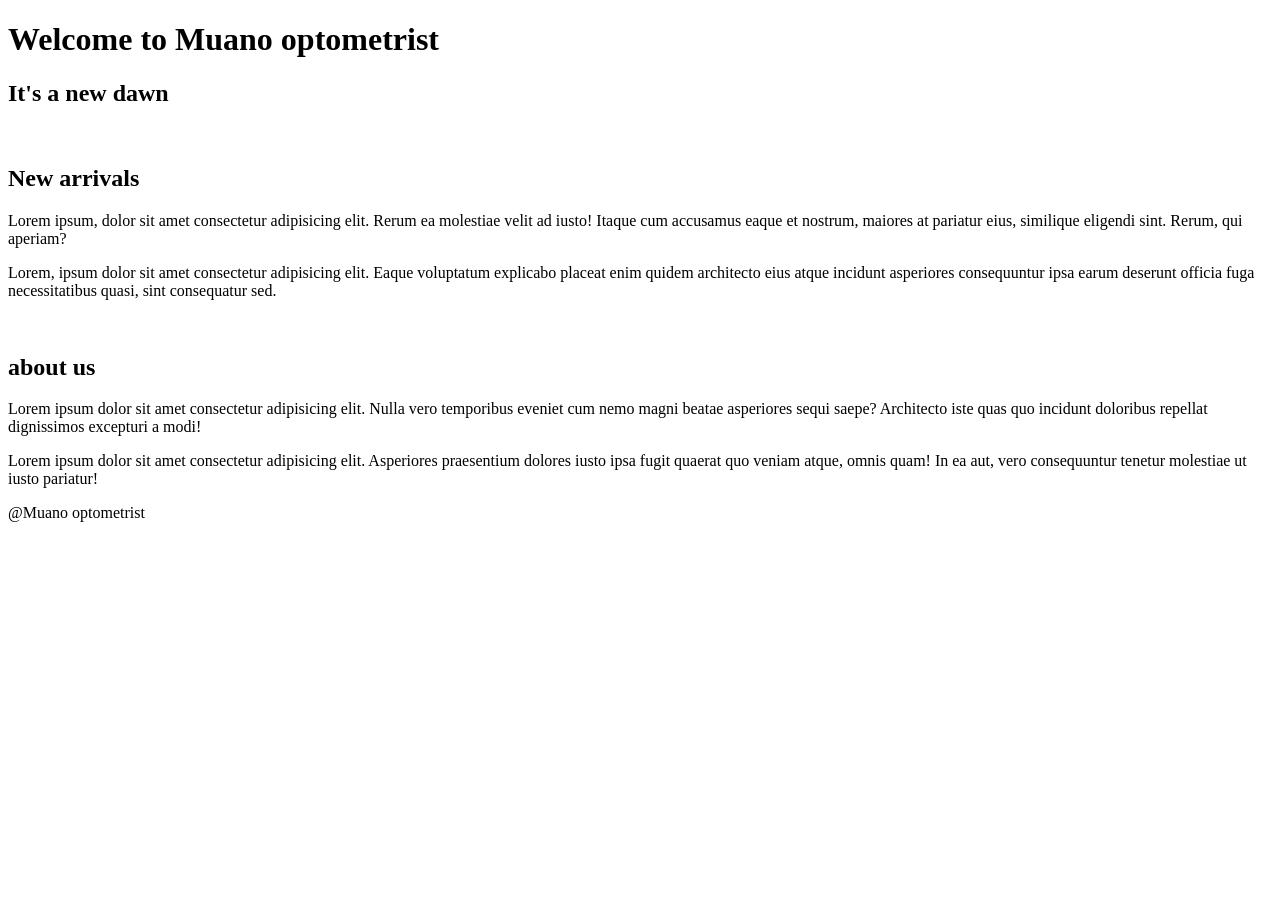
==== index.html @ 879a762f "Add files via upload" ====
<!DOCTYPE html>
<title>Home</title>


<head>
<h1> Welcome to Muano optometrist</h1>
<h2></h2>

</head>


<body>
    <h2> It's a new dawn</h2>

    <br>

    <h2> New arrivals </h2>
    <p>Lorem ipsum, dolor sit amet consectetur adipisicing elit. Rerum ea molestiae velit ad iusto! Itaque cum accusamus eaque et nostrum, maiores at pariatur eius, similique eligendi sint. Rerum, qui aperiam?</p>
    <P> Lorem, ipsum dolor sit amet consectetur adipisicing elit. Eaque voluptatum explicabo placeat enim quidem architecto eius atque incidunt asperiores consequuntur ipsa earum deserunt officia fuga necessitatibus quasi, sint consequatur sed.</P>
    <br>


    <h2> about us  </h2>
    <p>Lorem ipsum dolor sit amet consectetur adipisicing elit. Nulla vero temporibus eveniet cum nemo magni beatae asperiores sequi saepe? Architecto iste quas quo incidunt doloribus repellat dignissimos excepturi a modi!</p>
    <p>Lorem ipsum dolor sit amet consectetur adipisicing elit. Asperiores praesentium dolores iusto ipsa fugit quaerat quo veniam atque, omnis quam! In ea aut, vero consequuntur tenetur molestiae ut iusto pariatur!</p>
    <p></p>


    <footer>
        @Muano optometrist
    </footer>
    
    
</body>
</html>
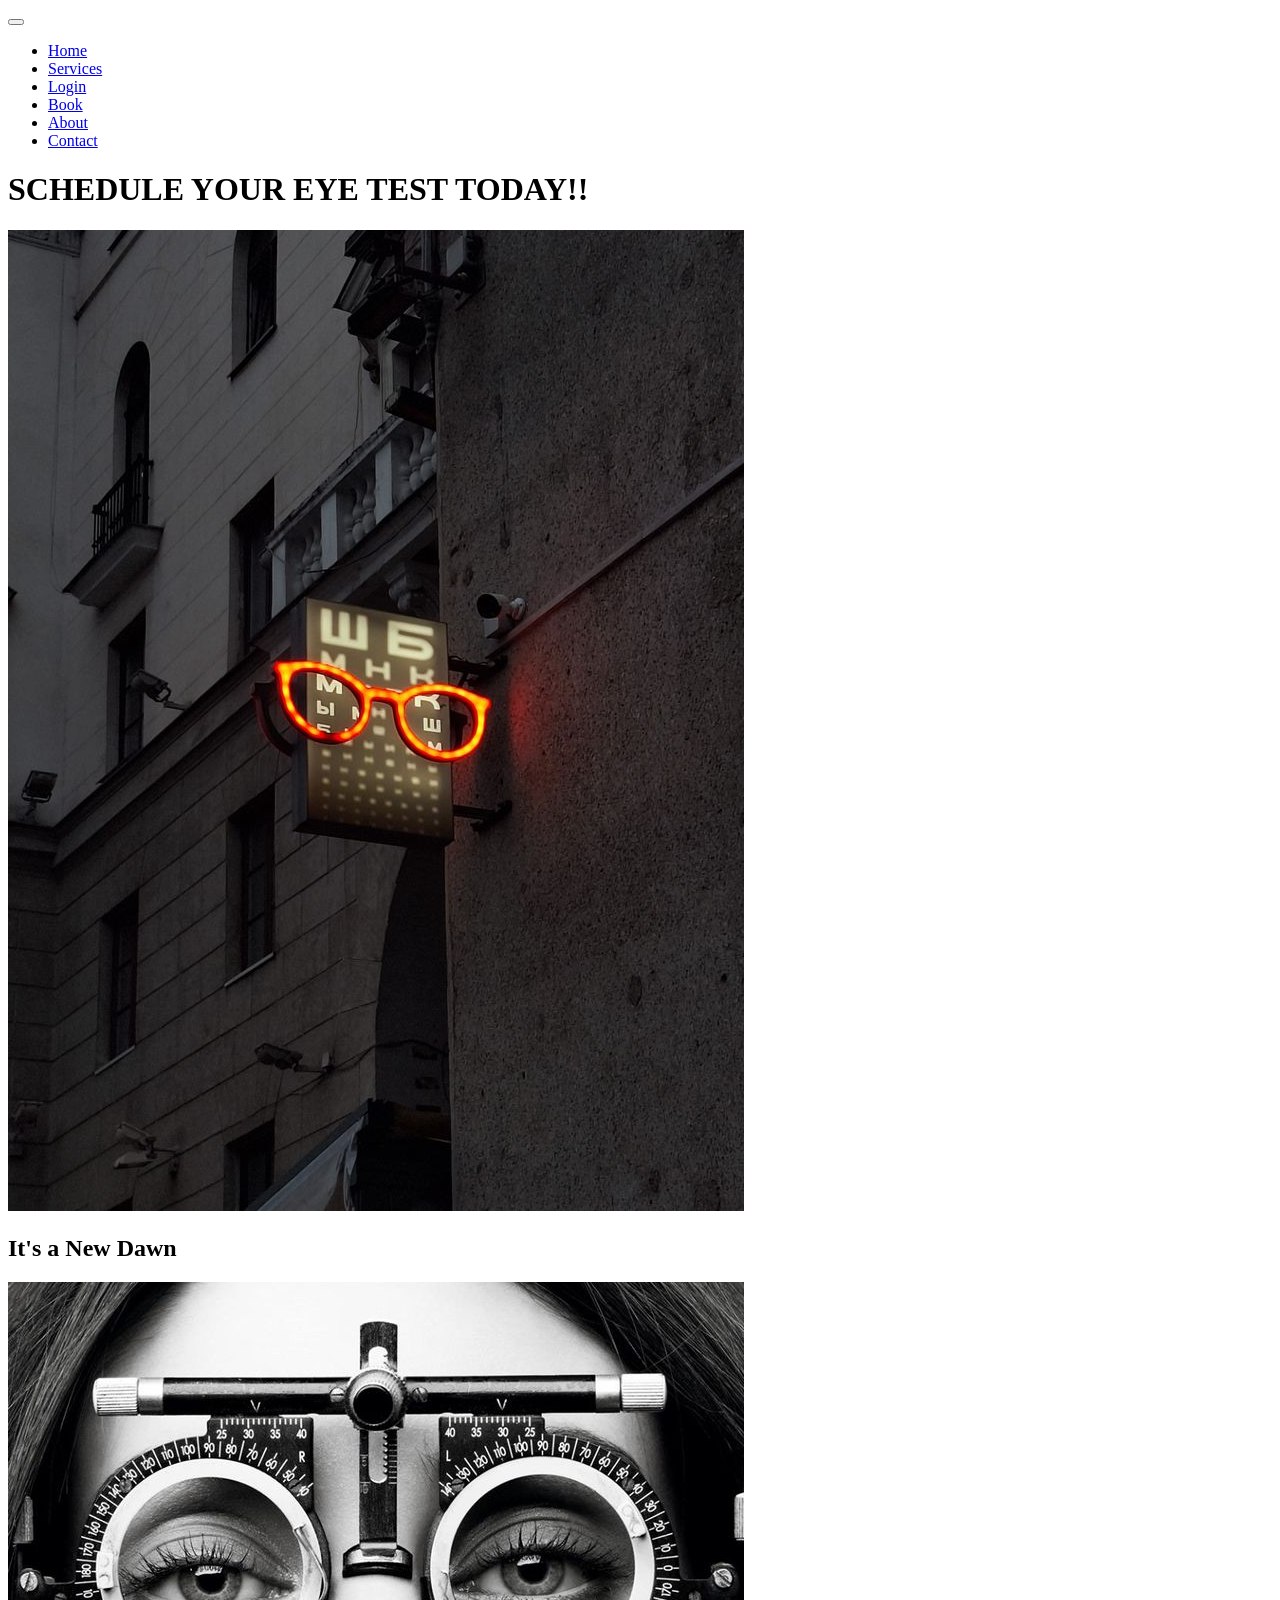
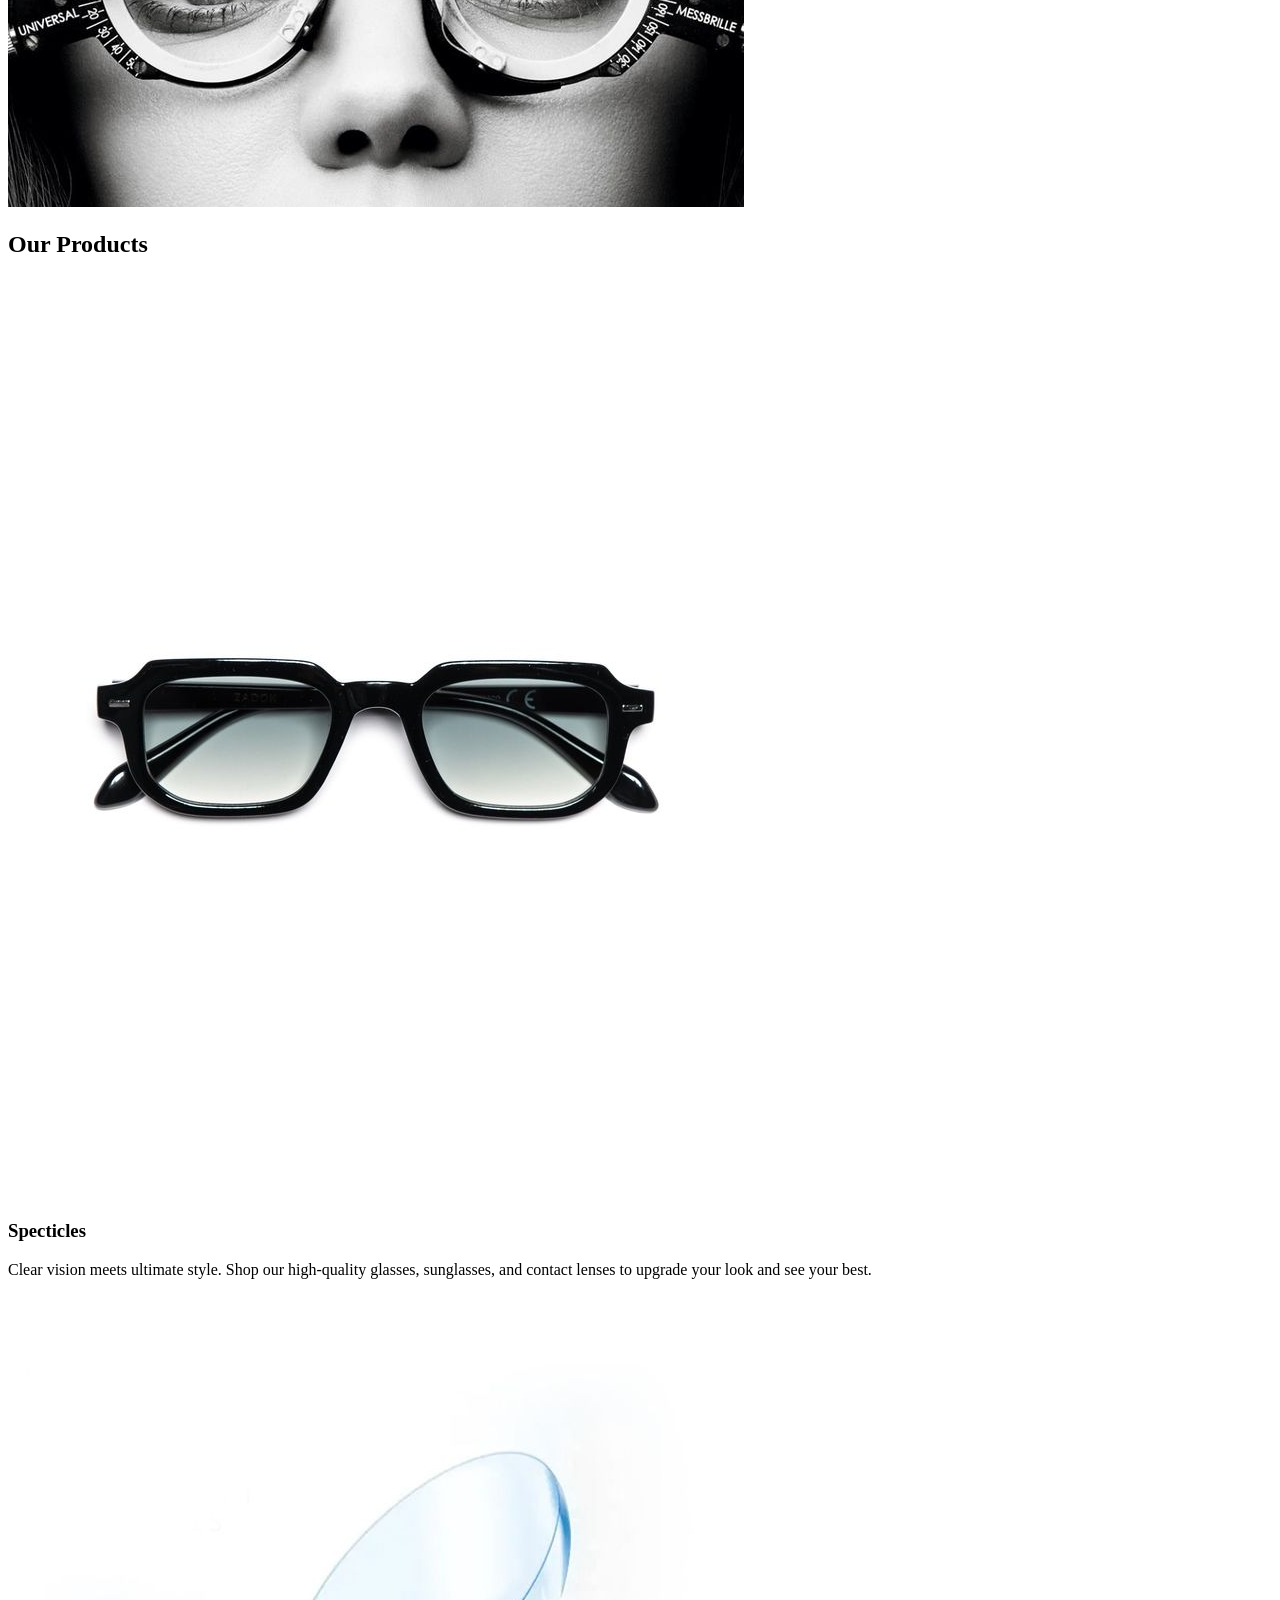
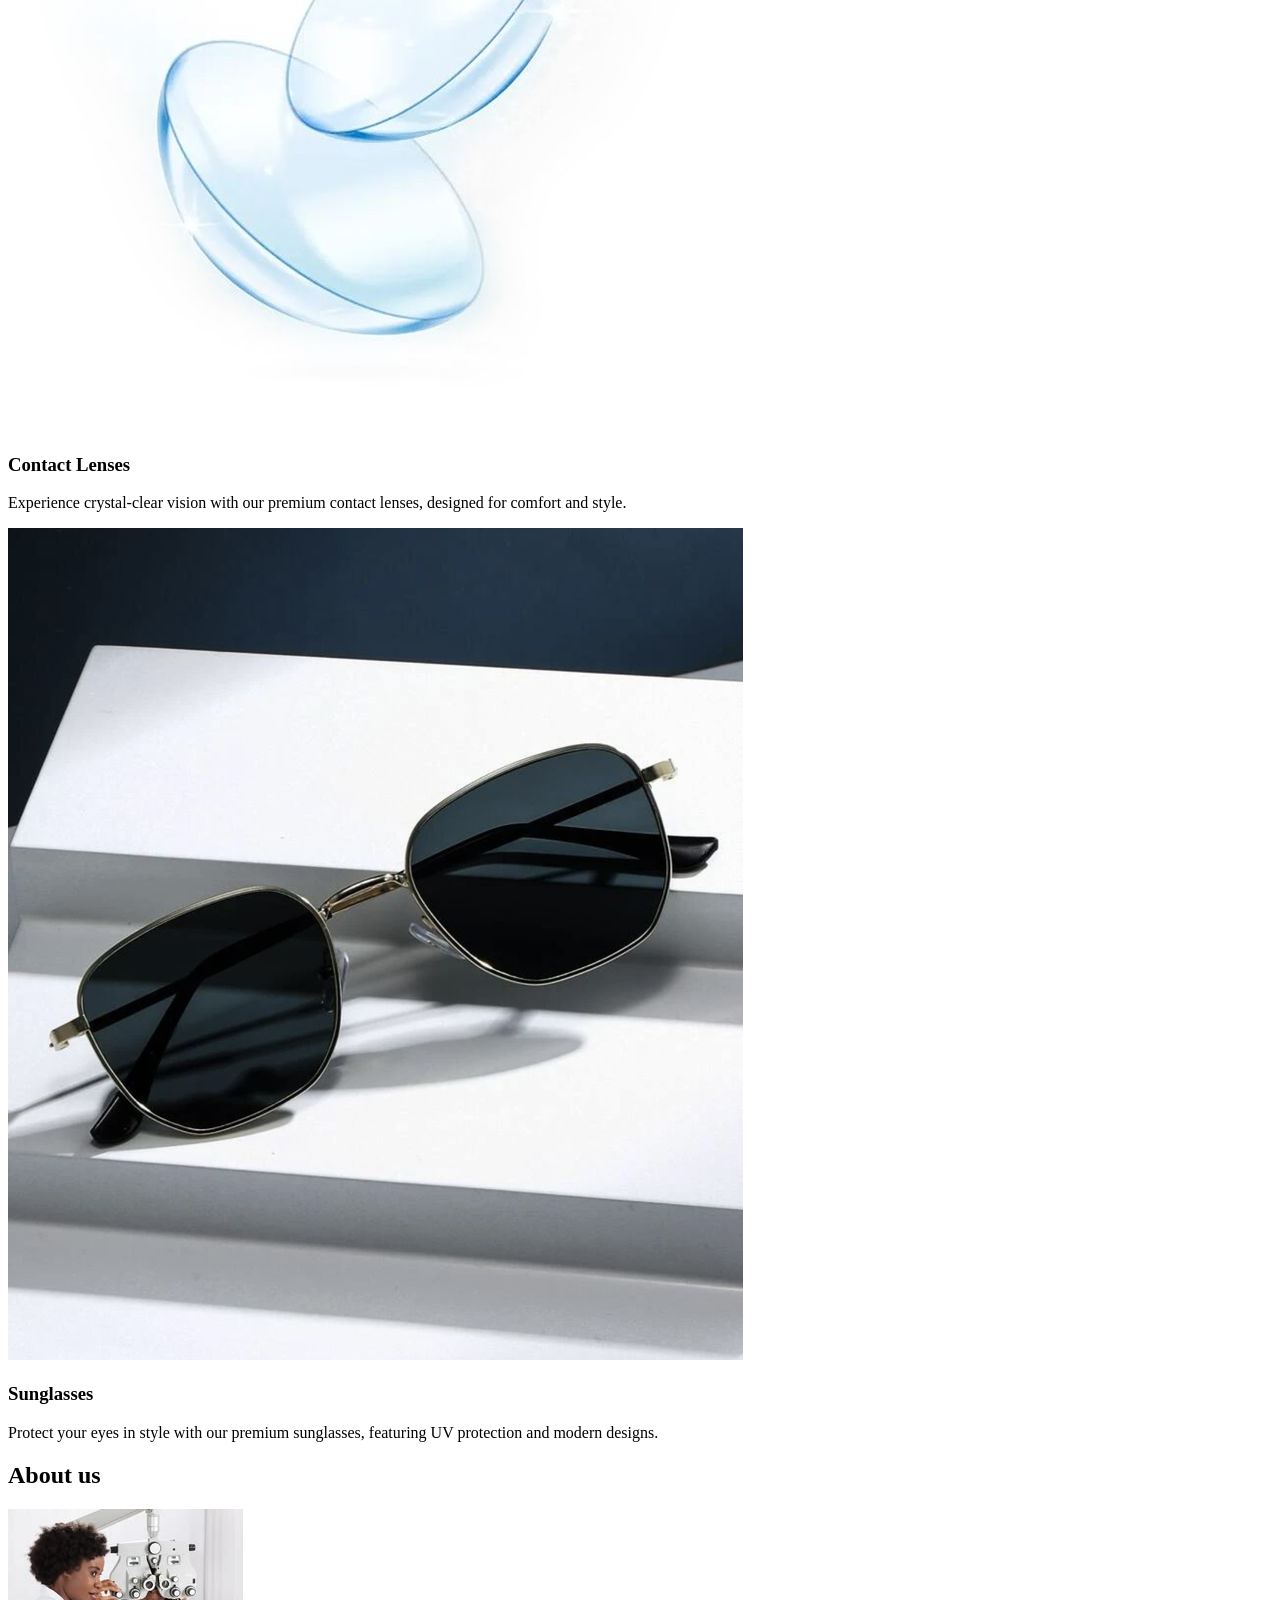
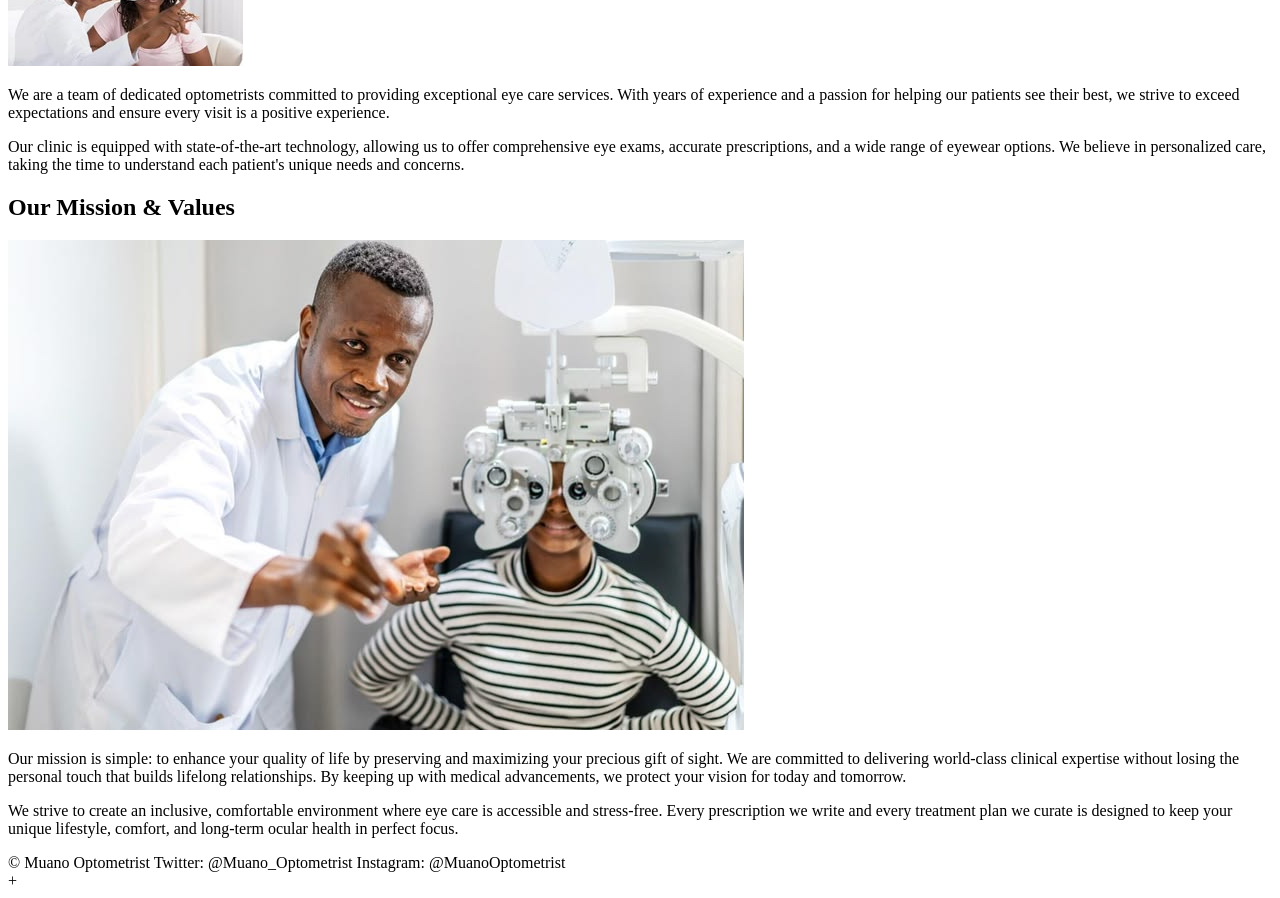
==== commit 3ce31be7: "Update index.html" ====
--- a/index.html
+++ b/index.html
@@ -1,35 +1,107 @@
 <!DOCTYPE html>
-<title>Home</title>
+<html lang="en">
+<head>
+    <meta charset="UTF-8">
+    <meta name="viewport" content="width=device-width, initial-scale=1.0">
+    <title>Home</title>
+    <link rel="stylesheet" href="styles.css">
+    <link rel="icon" href="research/Logo.png">
 
-
-<head>
-<h1> Welcome to Muano optometrist</h1>
-<h2></h2>
 
 </head>
 
+<body>
 
-<body>
-    <h2> It's a new dawn</h2>
+    <div class="navigation">
+        <nav>
+            <button class="menu-toggle" aria-label="Toggle menu" aria-expanded="false" aria-controls="primary-menu">
+                <span></span>
+                <span></span>
+                <span></span>
+            </button>
+            <ul id="primary-menu">
+                <li><a href="index.html">Home</a></li>
+                <li><a href="services.html">Services</a></li>
+                <li><a href="login.html">Login</a></li>
+                <li><a href="booking.html">Book</a></li>
+                <li><a href="index.html#about-us">About</a></li>
+                <li><a href="contact.html">Contact</a></li>
+            </ul>
+        </nav>
+    </div>
 
-    <br>
+    <main>
+        <div class="hero-section">
+            <h1 class="hero-heading">SCHEDULE YOUR EYE TEST TODAY!!</h1>
+            <img src="research/hero2.jpg" alt="Hero Image" class="hero-image">
+        </div>
 
-    <h2> New arrivals </h2>
-    <p>Lorem ipsum, dolor sit amet consectetur adipisicing elit. Rerum ea molestiae velit ad iusto! Itaque cum accusamus eaque et nostrum, maiores at pariatur eius, similique eligendi sint. Rerum, qui aperiam?</p>
-    <P> Lorem, ipsum dolor sit amet consectetur adipisicing elit. Eaque voluptatum explicabo placeat enim quidem architecto eius atque incidunt asperiores consequuntur ipsa earum deserunt officia fuga necessitatibus quasi, sint consequatur sed.</P>
-    <br>
+        <div class="welcome-message">
+            <h2>It's a New Dawn</h2>
+        </div>
 
 
-    <h2> about us  </h2>
-    <p>Lorem ipsum dolor sit amet consectetur adipisicing elit. Nulla vero temporibus eveniet cum nemo magni beatae asperiores sequi saepe? Architecto iste quas quo incidunt doloribus repellat dignissimos excepturi a modi!</p>
-    <p>Lorem ipsum dolor sit amet consectetur adipisicing elit. Asperiores praesentium dolores iusto ipsa fugit quaerat quo veniam atque, omnis quam! In ea aut, vero consequuntur tenetur molestiae ut iusto pariatur!</p>
-    <p></p>
+        <div class="MidHero">
+            <img src="research/hero3.jpg" alt="Mid Hero Image"class="mid-hero-image">
+        </div>
+<section class="new-arrivals container">
+    <h2>Our Products</h2>
+    
+    <div class="arrival-cards">
+        <div class="card">
+            <img src="research/specticles.jpg" alt="arrival-cards"class="card-image">
+            <div class="card-content">
+                <h3>Specticles</h3>
+                <p>Clear vision meets ultimate style. Shop our high-quality glasses, sunglasses, and contact lenses to upgrade your look and see your best.</p>
+            </div>
+        </div>
+
+        <div class="card">
+            <img src="research/content.jpg" alt="arrival-cards"class="card-image">
+            <div class="card-content">
+                <h3>Contact Lenses</h3>
+                <p>Experience crystal-clear vision with our premium contact lenses, designed for comfort and style.</p>
+            </div>
+        </div>
+
+        <div class="card">
+            <img src="research/sunglass.jpg" alt="arrival-cards"class="card-image">
+            <div class="card-content">
+                <h3>Sunglasses</h3>
+                <p>Protect your eyes in style with our premium sunglasses, featuring UV protection and modern designs.</p>
+            </div>
+        </div>
+    </div>
+</section>
 
 
+      <div class="about-us" id="about-us">
+    <div class="content-wrapper">
+        <h2>About us</h2>
+        <img src="research/about-us.jpg" alt="About Us Image" class="about-us-image">
+        <p>We are a team of dedicated optometrists committed to providing exceptional eye care services.
+             With years of experience and a passion for helping our patients see their best, we strive to exceed expectations and ensure every visit is a positive experience.</p>
+        <p>Our clinic is equipped with state-of-the-art technology, 
+            allowing us to offer comprehensive eye exams, accurate prescriptions, and a wide range of eyewear options. 
+            We believe in personalized care, taking the time to understand each patient's unique needs and concerns.</p>
+    </div>
+</div>
+
+<div class="our-mission">
+    <div class="content-wrapper">
+        <h2>Our Mission & Values</h2>
+        <img src="research/mission.jpg" alt="Our Mission Image" class="mission-image">
+        <p>Our mission is simple: to enhance your quality of life by preserving and maximizing your precious gift of sight. We are committed to delivering world-class clinical expertise without losing the personal touch that builds lifelong relationships. By keeping up with medical advancements, we protect your vision for today and tomorrow.</p>
+        <p>We strive to create an inclusive, comfortable environment where eye care is accessible and stress-free. Every prescription we write and every treatment plan we curate is designed to keep your unique lifestyle, comfort, and long-term ocular health in perfect focus.</p>
+    </div>
+</div>
+
+    </main>
+
     <footer>
-        @Muano optometrist
+        &copy; Muano Optometrist
+        Twitter: @Muano_Optometrist
+        Instagram: @MuanoOptometrist
     </footer>
-    
-    
-</body>
-</html>+</body>+
+</html>
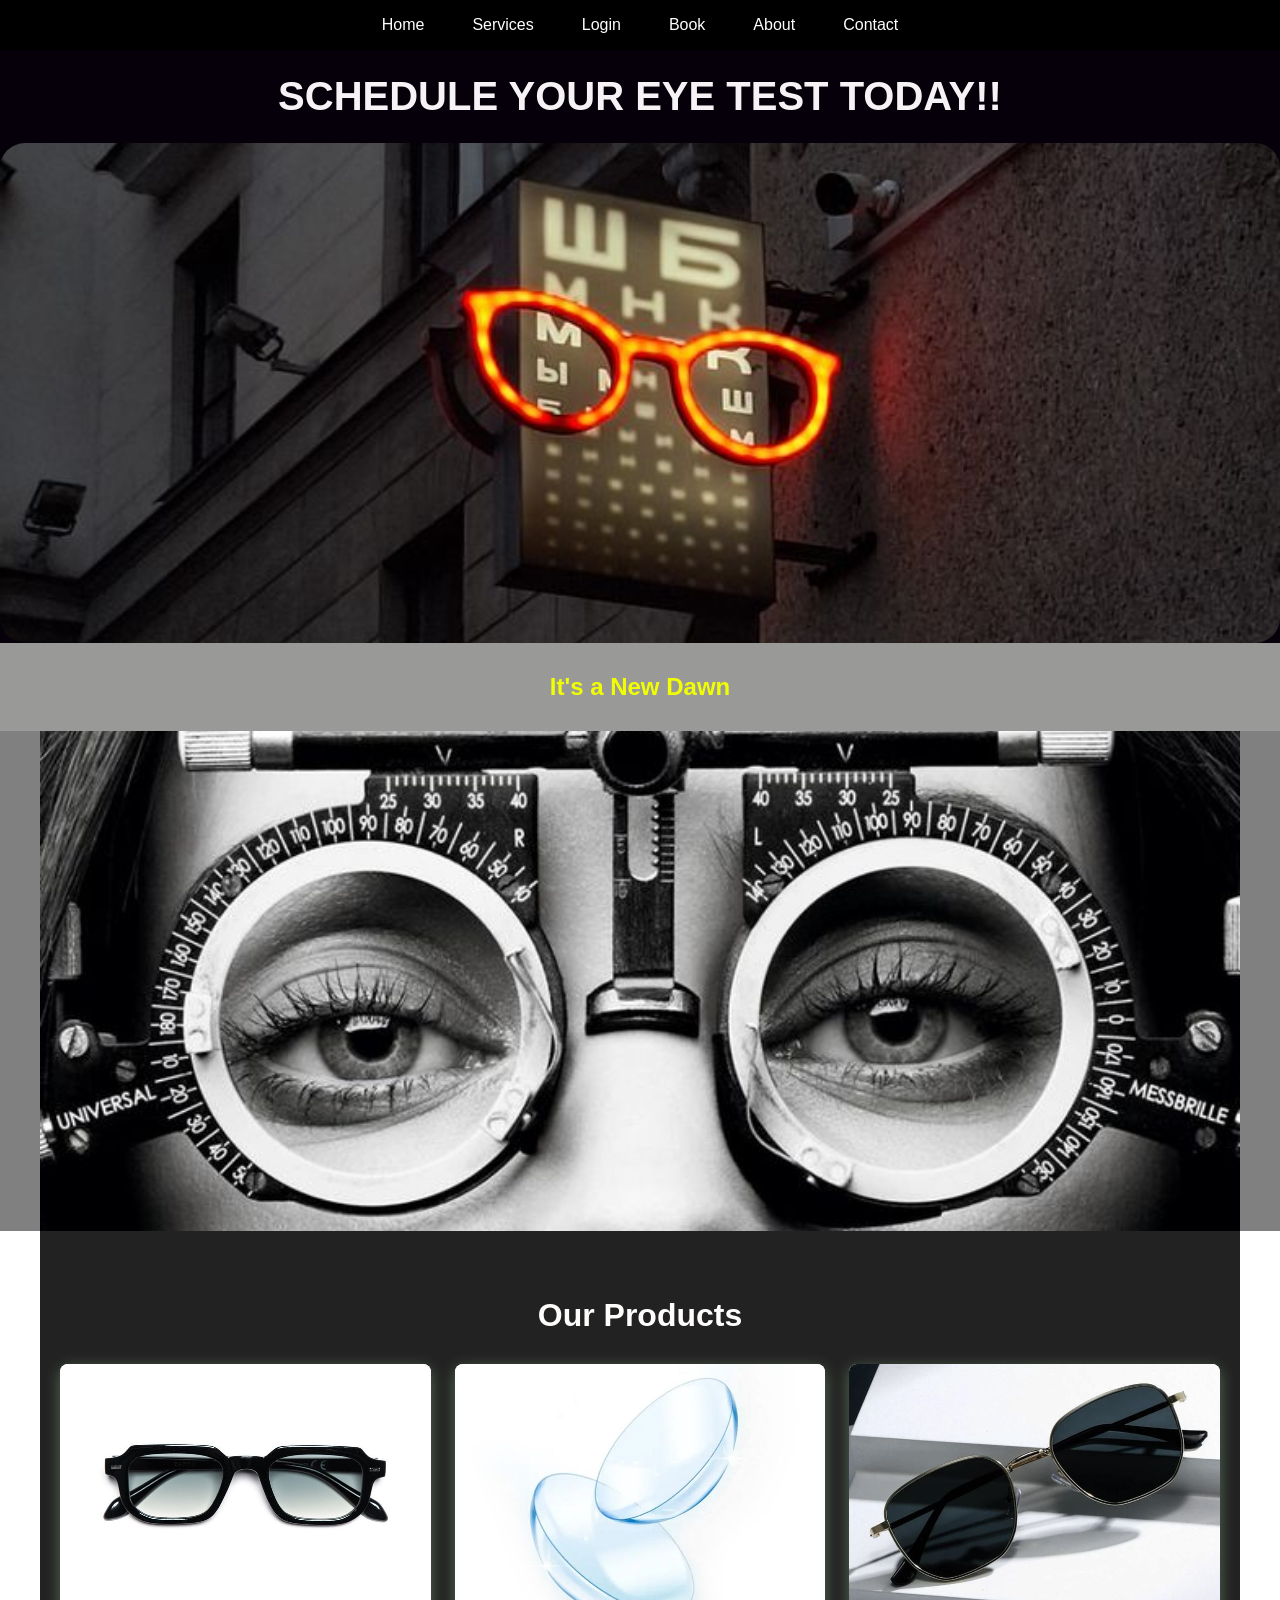
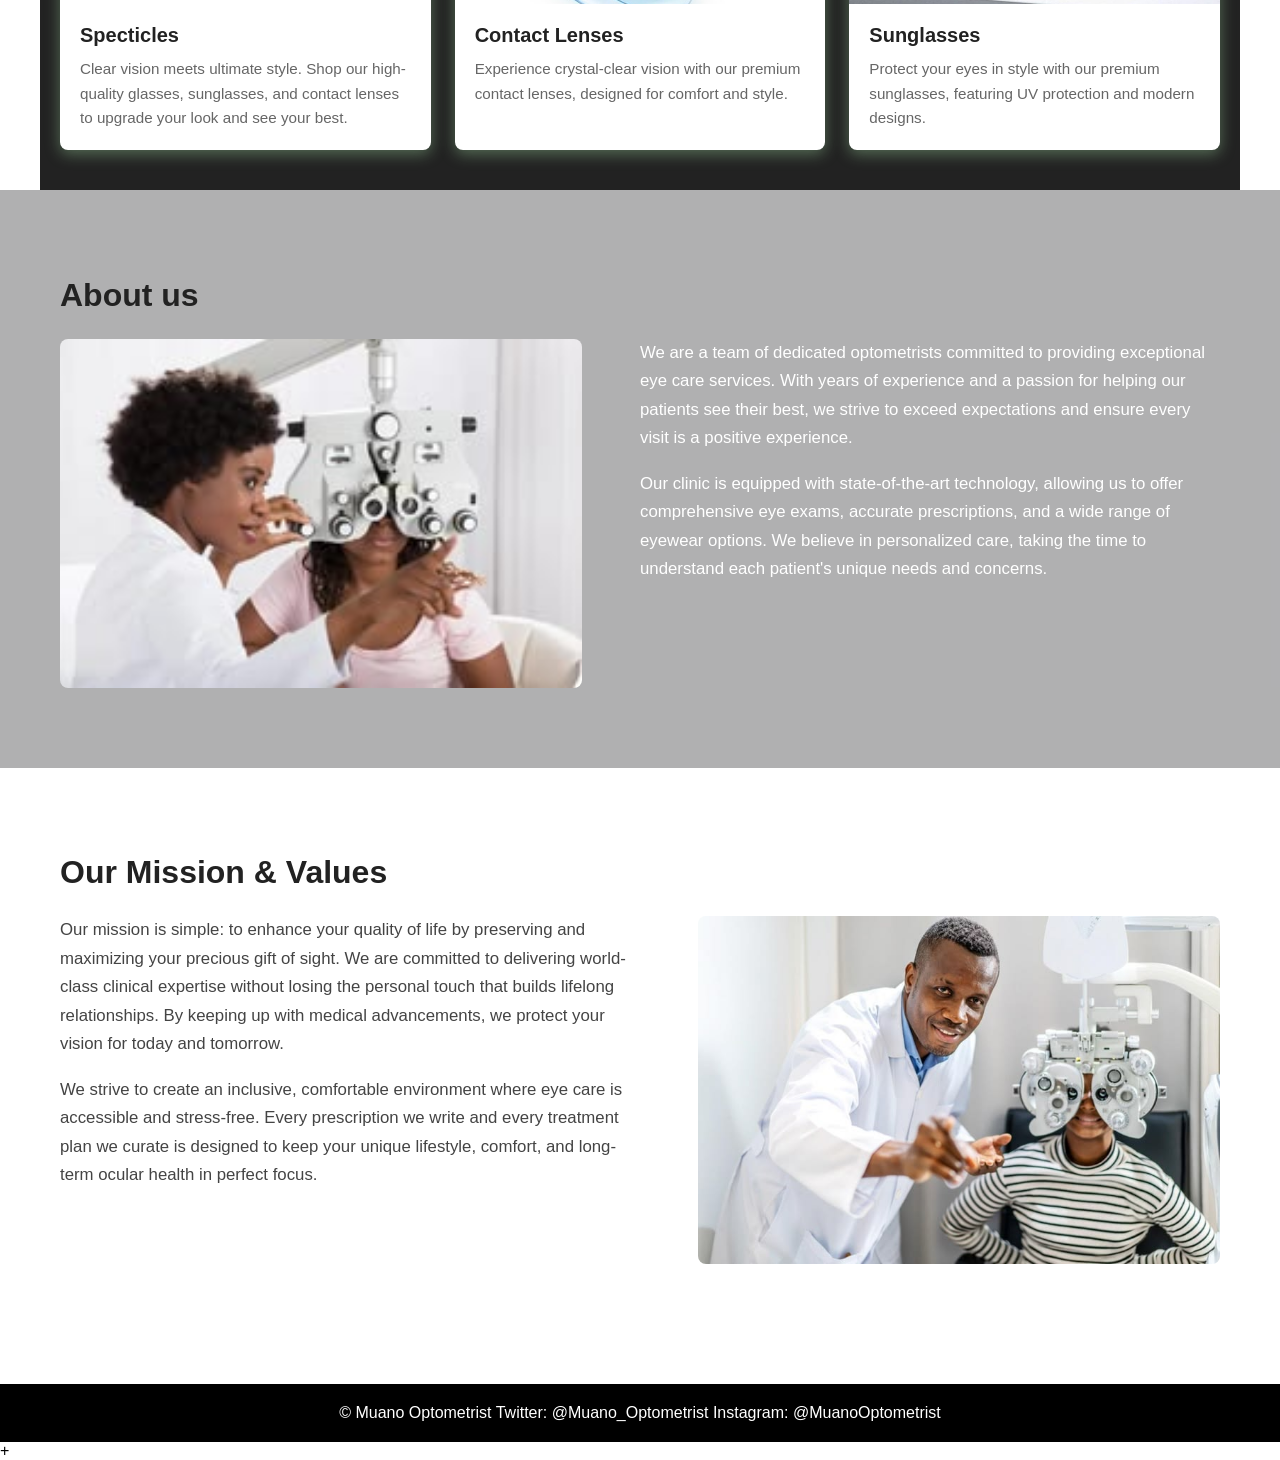
==== commit fa2ac7b7: "Update index.html" ====
--- a/index.html
+++ b/index.html
@@ -21,7 +21,7 @@
             </button>
             <ul id="primary-menu">
                 <li><a href="index.html">Home</a></li>
-                <li><a href="services.html">Services</a></li>
+                <li><a href="Services.html">Services</a></li>
                 <li><a href="login.html">Login</a></li>
                 <li><a href="booking.html">Book</a></li>
                 <li><a href="index.html#about-us">About</a></li>
--- a/styles.css
+++ b/styles.css
@@ -0,0 +1,890 @@
+* {
+    box-sizing: border-box;
+}
+
+html,
+body {
+    margin: 0;
+    padding: 0;
+    width: 100%;
+    overflow-x: hidden; /* stops the 100vw hero trick from causing a horizontal scrollbar/gap */
+    font-family: 'Segoe UI', Tahoma, Geneva, Verdana, sans-serif;
+}
+
+/* ===== Navigation ===== */
+
+.navigation {
+    background-color: #000000;
+    width: 100%;
+    margin: 0;
+    padding: 0;
+}
+
+.navigation nav {
+    width: 100%;
+    margin: 0;
+    display: flex;
+    align-items: center;
+}
+
+.navigation ul {
+    display: flex;
+    list-style: none;
+    margin: 0;
+    padding: 0;
+    justify-content: center;
+    flex-wrap: wrap;
+    width: 100%;
+}
+
+.navigation li {
+    margin: 0;
+}
+
+.navigation a {
+    display: block;
+    color: #ffffff;
+    text-decoration: none;
+    padding: 1rem 1.5rem;
+    font-weight: 500;
+    transition: color 0.2s ease, background-color 0.2s ease;
+}
+
+.navigation a:hover,
+.navigation a:focus {
+    color: #00ff40;
+    background-color: rgba(255, 255, 255, 0.05);
+}
+
+.navigation a:active {
+    color: #2e8b57;
+}
+
+/* Hamburger button - hidden on wide screens */
+.menu-toggle {
+    display: none;
+    flex-direction: column;
+    justify-content: space-between;
+    width: 28px;
+    height: 20px;
+    background: none;
+    border: none;
+    cursor: pointer;
+    margin: 0.75rem 1rem;
+    padding: 0;
+}
+
+.menu-toggle span {
+    display: block;
+    height: 3px;
+    width: 100%;
+    background-color: #ffffff;
+    border-radius: 2px;
+    transition: transform 0.25s ease, opacity 0.25s ease;
+}
+
+.menu-toggle.open span:nth-child(1) {
+    transform: translateY(8.5px) rotate(45deg);
+}
+
+.menu-toggle.open span:nth-child(2) {
+    opacity: 0;
+}
+
+.menu-toggle.open span:nth-child(3) {
+    transform: translateY(-8.5px) rotate(-45deg);
+}
+
+
+@media (max-width: 768px) {
+    .menu-toggle {
+        display: flex;
+    }
+
+    .navigation ul {
+        display: none;
+        flex-direction: column;
+        width: 100%;
+    }
+
+    .navigation ul.open {
+        display: flex;
+    }
+
+    .navigation a {
+        padding: 0.9rem 1.5rem;
+        border-top: 1px solid rgba(255, 255, 255, 0.1);
+    }
+}
+
+.welcome-message {
+    text-align: center;
+    padding: 10px 20px;
+    background-color: #8e8e8ce5;
+    color:#f2ff00;
+    font-family: "Outline Ukhu 4", "Script Ukhu 5", Arial, sans-serif;
+}
+
+.new-arrivals,
+.about-us {
+    padding: 20px 40px;
+}
+
+
+.hero-section {
+    text-align: center;
+    background-color: #050009;
+    color: #f5f3f6;
+    font-family: "Outline Ukhu 4", "Script Ukhu 5", Arial, sans-serif;
+}
+
+.hero-heading {
+    margin: 0;
+    padding: 1.5rem 1rem;
+    font-size: 2.5rem;
+}
+
+.hero-image {
+    display: block;
+    width: 100vw;
+    position: relative;
+    left: 50%;
+    right: 50%;
+    margin-left: -50vw;
+    margin-right: -50vw;
+    height: 500px;
+    object-fit: cover;
+    object-position: center;
+    border-radius: 25px;
+}
+.MidHero{
+    background-color: #808080;
+}
+
+.mid-hero-image {
+  display: block;
+
+  width: 100%; 
+  max-width: 1200px; 
+  height: 500px;
+  margin: 0 auto; 
+  object-fit: cover;
+  object-position: center; 
+}
+
+.container {
+  max-width: 1200px;
+  margin: 0 auto;
+  padding-left: 20px;
+  padding-right: 20px;
+  box-sizing: border-box;
+}
+
+.new-arrivals {
+  padding-top: 40px;
+  padding-bottom: 40px;
+  background-color: #222222;
+}
+
+.new-arrivals h2 {
+  text-align: center;
+  font-size: 2rem;
+  margin-bottom: 30px;
+  color: #fffcfc;
+}
+
+.arrival-cards {
+  display: grid;
+  grid-template-columns: repeat(auto-fit, minmax(280px, 1fr));
+  gap: 24px; 
+}
+
+.card {
+  background: #ffffff;
+  border-radius: 8px;
+  overflow: hidden; 
+  box-shadow: 0 4px 15px rgba(179, 245, 179, 0.359);
+  transition: transform 0.3s ease, box-shadow 0.3s ease;
+  display: flex;
+  flex-direction: column;
+}
+
+.card:hover {
+  transform: translateY(-6px);
+  box-shadow: 0 12px 24px rgba(0, 0, 0, 0.15);
+}
+
+.card-image {
+  width: 100%;
+  height: 240px;
+  object-fit: cover; 
+  object-position: center;
+  display: block;
+}
+
+.card-content {
+  padding: 20px;
+  display: flex;
+  flex-direction: column;
+  flex-grow: 1;
+}
+
+.card-content h3 {
+  margin: 0 0 10px 0;
+  font-size: 1.25rem;
+  color: #222222;
+}
+
+.card-content p {
+  margin: 0;
+  font-size: 0.95rem;
+  color: #666666;
+  line-height: 1.6;
+}
+.about-us {
+  width: 100%;
+  background-color: #8b8b8dad; 
+  padding-top: 60px;
+  padding-bottom: 60px;
+}
+
+.content-wrapper {
+  max-width: 1200px;
+  margin: 0 auto;
+  padding-left: 20px;
+  padding-right: 20px;
+  box-sizing: border-box;
+}
+
+.content-wrapper::after {
+  content: "";
+  display: table;
+  clear: both;
+}
+
+.about-us h2 {
+  font-size: 2rem;
+  margin-bottom: 25px;
+  color: #222222;
+}
+
+.about-us-image {
+  float: left;
+  width: 45%;
+  height: auto;
+  margin-right: 5%; 
+  margin-bottom: 20px;
+  border-radius: 8px;
+}
+
+.about-us p {
+  font-size: 1.05rem;
+  line-height: 1.7;
+  color: #ffffff;
+  margin-bottom: 15px;
+}
+
+.our-mission {
+  width: 100%;
+  background-color: #ffffff; 
+  padding-top: 60px;
+  padding-bottom: 60px;
+}
+
+.content-wrapper {
+  max-width: 1200px;
+  margin: 0 auto;
+  padding-left: 20px;
+  padding-right: 20px;
+  box-sizing: border-box;
+}
+
+.content-wrapper::after {
+  content: "";
+  display: table;
+  clear: both;
+}
+
+.our-mission h2 {
+  font-size: 2rem;
+  margin-bottom: 25px;
+  color: #222222;
+}
+
+.mission-image {
+  float: right;
+  width: 45%;
+  height: auto;
+  margin-left: 5%; 
+  margin-bottom: 20px;
+  border-radius: 8px;
+}
+
+.our-mission p {
+  font-size: 1.05rem;
+  line-height: 1.7;
+  color: #444444;
+  margin-bottom: 15px;
+}
+.container {
+  max-width: 1200px;
+  margin: 0 auto;
+  padding-left: 20px;
+  padding-right: 20px;
+  box-sizing: border-box;
+}
+
+/* serives secetion**************************************************************/
+.service { 
+  padding-top: 50px; 
+  padding-bottom: 50px; 
+  background-color: #060000; 
+} 
+
+.service h1 { 
+  font-size: 2.5rem; 
+  color: #f6f1f1; 
+  text-align: center; 
+  margin-bottom: 30px; 
+} 
+
+.service-hero-image { 
+  display: block; 
+  width: 90%; 
+  max-width: 1200px; 
+  height: 350px; 
+  object-fit: cover; 
+  margin: 0 auto; 
+  border-top-left-radius: 12px;
+  border-top-right-radius: 12px;
+  border-bottom-left-radius: 0;
+  border-bottom-right-radius: 0;
+}
+
+
+.service h2 { 
+  font-size: 1.8rem; 
+  color: #d7cfcf; 
+  margin-bottom: 15px; 
+  border-bottom: 2px solid #e0e0e0; 
+  padding-bottom: 10px; 
+} 
+
+.service p { 
+  font-size: 1.05rem; 
+  line-height: 1.7; 
+  color: #f4eded; 
+  margin-bottom: 20px; 
+} 
+
+.container { 
+  max-width: 1200px; 
+  margin: 0 auto; 
+  padding-left: 20px; 
+  padding-right: 20px; 
+  box-sizing: border-box; 
+} 
+
+.service-header { 
+  text-align: center; 
+  margin-bottom: 50px; 
+  background-color: #060000;
+} 
+
+.service-header h1 { 
+  font-size: 2.5rem; 
+  color: #222222; 
+  margin-bottom: 25px; 
+} 
+
+.services-grid { 
+  display: grid; 
+  grid-template-columns: repeat(auto-fit, minmax(450px, 1fr)); 
+  gap: 30px; 
+  margin-bottom: 60px; 
+} 
+
+.service-card { 
+  background: #ffffff; 
+  border-radius: 12px;
+  overflow: hidden;    
+  box-shadow: 0 4px 20px rgba(0, 0, 0, 0.08); 
+  display: flex; 
+  flex-direction: column; 
+} 
+
+.service-card-image { 
+  width: 100%; 
+  height: 250px; 
+  object-fit: cover; 
+  object-position: center; 
+  border-radius: 0; 
+} 
+
+.service-card-content { 
+  padding: 30px; 
+} 
+
+.service-card-content h2 { 
+  font-size: 1.6rem; 
+  color: #333333; 
+  margin-bottom: 15px; 
+} 
+
+.service-card-content p { 
+  font-size: 1rem; 
+  line-height: 1.6; 
+  color: #555555; 
+  margin-bottom: 15px; 
+} 
+
+.service-card-content p:last-child { 
+  margin-bottom: 0; 
+} 
+
+@media (max-width: 992px) { 
+  .services-grid { 
+    grid-template-columns: 1fr; 
+  } 
+}
+
+
+/*review section******************************************************************/
+
+.reviews-section-wrapper {
+  width: 100%;
+  background-color: #333333; 
+  padding-top: 60px;
+  padding-bottom: 60px;
+}
+
+
+.container {
+  max-width: 1200px;
+  margin: 0 auto;
+  padding-left: 20px;
+  padding-right: 20px;
+  box-sizing: border-box;
+}
+
+.reviews-section-wrapper .section-title {
+  text-align: center;
+  font-size: 2.2rem;
+  color: #ffffff; 
+  margin-bottom: 40px;
+}
+
+.reviews-grid {
+  display: grid;
+  grid-template-columns: repeat(auto-fit, minmax(300px, 1fr));
+  gap: 25px;
+}
+
+.review-card {
+  background: #ffffff;
+  border-radius: 12px;
+  padding: 30px;
+  box-shadow: 0 4px 20px rgba(0, 0, 0, 0.2); 
+  display: flex;
+  flex-direction: column;
+  justify-content: space-between;
+  transition: transform 0.2s ease;
+}
+
+.review-card:hover {
+  transform: translateY(-4px);
+}
+
+.stars {
+  color: #ffb400;
+  font-size: 1.2rem;
+  margin-bottom: 15px;
+}
+
+.review-text {
+  font-size: 1rem;
+  line-height: 1.6;
+  color: #444444;
+  font-style: italic;
+  margin-bottom: 20px;
+}
+
+.reviewer-name {
+  font-size: 0.95rem;
+  font-weight: 600;
+  color: #111111;
+  margin: 0;
+}
+
+/*LogIN Page*/
+
+
+.sign-Up {
+  text-align: center;
+  padding: 40px 20px;
+  background-color: #060000;
+  margin: 0 auto;
+}
+
+.sign-Up h1 {
+  font-size: 2.5rem;
+  color: #f6f1f1;
+  font-weight: 700;
+  margin: 0;
+  letter-spacing: -0.5px;
+}
+
+.sign-Up h2 {
+  font-size: 1.2rem;
+  color: #d7cfcf;
+  margin-top: 10px;
+  margin-bottom: 0;
+  font-weight: 400;
+}
+@media (max-width: 768px) {
+  .sign-Up h1 {
+    font-size: 1.8rem;
+  }
+}
+
+
+.auth-form-container {
+  display: flex;
+  gap: 40px;
+  width: 90%;
+  max-width: 1200px;
+  margin: 40px auto;
+}
+
+.auth-box {
+  flex: 1; 
+  background: #f1ffe5;
+  padding: 40px;
+  border-radius: 12px;
+  box-shadow: 0 4px 20px rgba(0, 0, 0, 0.08);
+}
+
+.auth-box h2 {
+  font-size: 1.8rem;
+  color: #333333;
+  margin-bottom: 25px;
+  border-bottom: none; 
+  padding-bottom: 0;
+}
+
+.form-group {
+  margin-bottom: 20px;
+  display: flex;
+  flex-direction: column;
+}
+
+.form-group label {
+  font-size: 0.9rem;
+  font-weight: 600;
+  color: #555555;
+  margin-bottom: 8px;
+}
+
+.form-group input {
+  padding: 12px;
+  font-size: 1rem;
+  border: 1px solid #d7cfcf;
+  border-radius: 6px;
+  outline: none;
+  transition: border-color 0.3s ease;
+}
+
+.form-group input:focus {
+  border-color: #060000; 
+}
+
+.auth-btn {
+  width: 100%;
+  padding: 14px;
+  font-size: 1rem;
+  font-weight: 600;
+  cursor: pointer;
+  border-radius: 6px;
+  transition: all 0.3s ease;
+  border: 2px solid #f6ff00;
+  background-color: transparent;
+  color: #060000;
+}
+.auth-btn:hover {
+  background-color: #060000;
+  color: #ffffff;
+}
+.btn-primary {
+  background-color: #060000;
+  color: #ffffff;
+}
+.btn-primary:hover {
+  background-color: #333333;
+  border-color: #333333;
+}
+@media (max-width: 768px) {
+  .auth-form-container {
+    flex-direction: column; 
+    gap: 20px;
+  }
+}
+
+/*contact*/
+.simple-contact-container {
+  max-width: 700px;
+  margin: 40px auto;
+  padding: 30px;
+  background: #ffffff;
+  border-radius: 12px;
+  box-shadow: 0 4px 20px rgba(0, 0, 0, 0.08);
+}
+
+.simple-contact-container h2,
+.simple-contact-container h3 {
+  font-size: 1.8rem;
+  color: #333333;
+  margin-bottom: 8px;
+  font-weight: 700;
+}
+
+.simple-contact-container h4 {
+  font-size: 1.1rem;
+  color: #666666;
+  margin-bottom: 15px;
+  font-weight: 400;
+}
+
+.simple-contact-container p {
+  font-size: 0.95rem;
+  line-height: 1.6;
+  color: #555555;
+  margin-bottom: 20px;
+}
+
+.simple-form {
+  margin: 30px 0;
+  display: flex;
+  flex-direction: column;
+  gap: 20px;
+}
+
+.form-field {
+  display: flex;
+  flex-direction: column;
+  gap: 8px;
+}
+
+.form-field label {
+  font-size: 0.9rem;
+  font-weight: 600;
+  color: #333333;
+}
+
+.form-field input,
+.form-field textarea {
+  padding: 12px;
+  font-size: 1rem;
+  border: 1px solid #d7cfcf;
+  border-radius: 6px;
+  outline: none;
+  transition: border-color 0.3s ease;
+}
+
+.form-field input:focus,
+.form-field textarea:focus {
+  border-color: #060000; 
+}
+
+.form-submit-btn {
+  width: 100%;
+  padding: 14px;
+  font-size: 1rem;
+  font-weight: 600;
+  background-color: #060000;
+  color: #ffffff;
+  border: none;
+  border-radius: 6px;
+  cursor: pointer;
+  transition: background-color 0.3s ease;
+}
+
+.form-submit-btn:hover {
+  background-color: #333333;
+}
+
+/*booking*/
+
+
+.booking-page-container {
+  display: flex;
+  gap: 40px;
+  max-width: 1200px;
+  width: 90%;
+  margin: 40px auto;
+  align-items: flex-start;
+}
+
+
+.booking-main-content {
+  flex: 2; 
+}
+
+.booking-header h1 {
+  font-size: 2.5rem;
+  color: #f6f1f1; 
+  margin-bottom: 30px;
+}
+.appointment-form {
+  background: #ffffff;
+  padding: 35px;
+  border-radius: 12px;
+  box-shadow: 0 4px 20px rgba(0, 0, 0, 0.08);
+  margin-top: 40px;
+}
+
+.appointment-form h3 {
+  font-size: 1.5rem;
+  color: #333333;
+  margin-bottom: 25px;
+  font-weight: 700;
+}
+
+.booking-form-grid {
+  display: grid;
+  grid-template-columns: 1fr 1fr;
+  gap: 20px;
+}
+
+.form-input-group {
+  margin-bottom: 20px;
+  display: flex;
+  flex-direction: column;
+  gap: 8px;
+}
+
+.form-input-group label {
+  font-size: 0.9rem;
+  font-weight: 600;
+  color: #555555;
+}
+
+.form-input-group input,
+.form-input-group select {
+  padding: 12px;
+  font-size: 1rem;
+  border: 1px solid #d7cfcf;
+  border-radius: 6px;
+  outline: none;
+  background-color: #ffffff;
+}
+
+.form-input-group input:focus,
+.form-input-group select:focus {
+  border-color: #060000;
+}
+
+.booking-submit-btn {
+  width: 100%;
+  padding: 14px;
+  font-size: 1rem;
+  font-weight: 600;
+  background-color: #060000;
+  color: #ffffff;
+  border: none;
+  border-radius: 6px;
+  cursor: pointer;
+  transition: background 0.3s ease;
+  margin-top: 10px;
+}
+
+.booking-submit-btn:hover {
+  background-color: #333333;
+}
+
+
+.booking-sidebar {
+  flex: 1; 
+  position: sticky;
+  top: 20px; 
+}
+
+.working-hours-card {
+  background: #ffffff;
+  padding: 30px;
+  border-radius: 12px;
+  box-shadow: 0 4px 20px rgba(0, 0, 0, 0.08);
+  border-top: 4px solid #060000; /* Subtle color accent on top */
+}
+
+.working-hours-card h3 {
+  font-size: 1.4rem;
+  color: #333333;
+  margin-bottom: 20px;
+  font-weight: 700;
+}
+
+.hours-list {
+  list-style: none;
+  padding: 0;
+  margin: 0;
+}
+
+.hours-list li {
+  display: flex;
+  justify-content: space-between;
+  padding: 12px 0;
+  border-bottom: 1px solid #e0e0e0;
+  font-size: 0.95rem;
+  color: #555555;
+}
+
+.hours-list li:last-child {
+  border-bottom: none;
+}
+
+.hours-list li span:first-child {
+  font-weight: 600;
+}
+
+.hours-note {
+  margin-top: 20px;
+  background-color: #f9f9f9;
+  padding: 12px;
+  border-radius: 6px;
+  border-left: 3px solid #d7cfcf;
+}
+
+.hours-note p {
+  font-size: 0.85rem;
+  line-height: 1.4;
+  color: #666666;
+  margin: 0;
+}
+
+@media (max-width: 992px) {
+  .booking-page-container {
+    flex-direction: column;
+  }
+  
+  .booking-sidebar {
+    position: static;
+    width: 100%;
+  }
+  
+  .booking-form-grid {
+    grid-template-columns: 1fr;
+    gap: 0;
+  }
+}
+
+
+
+
+
+footer {
+    background-color: #000000;
+    color: white;
+    text-align: center;
+    padding: 20px;
+    margin-top: 40px;
+}
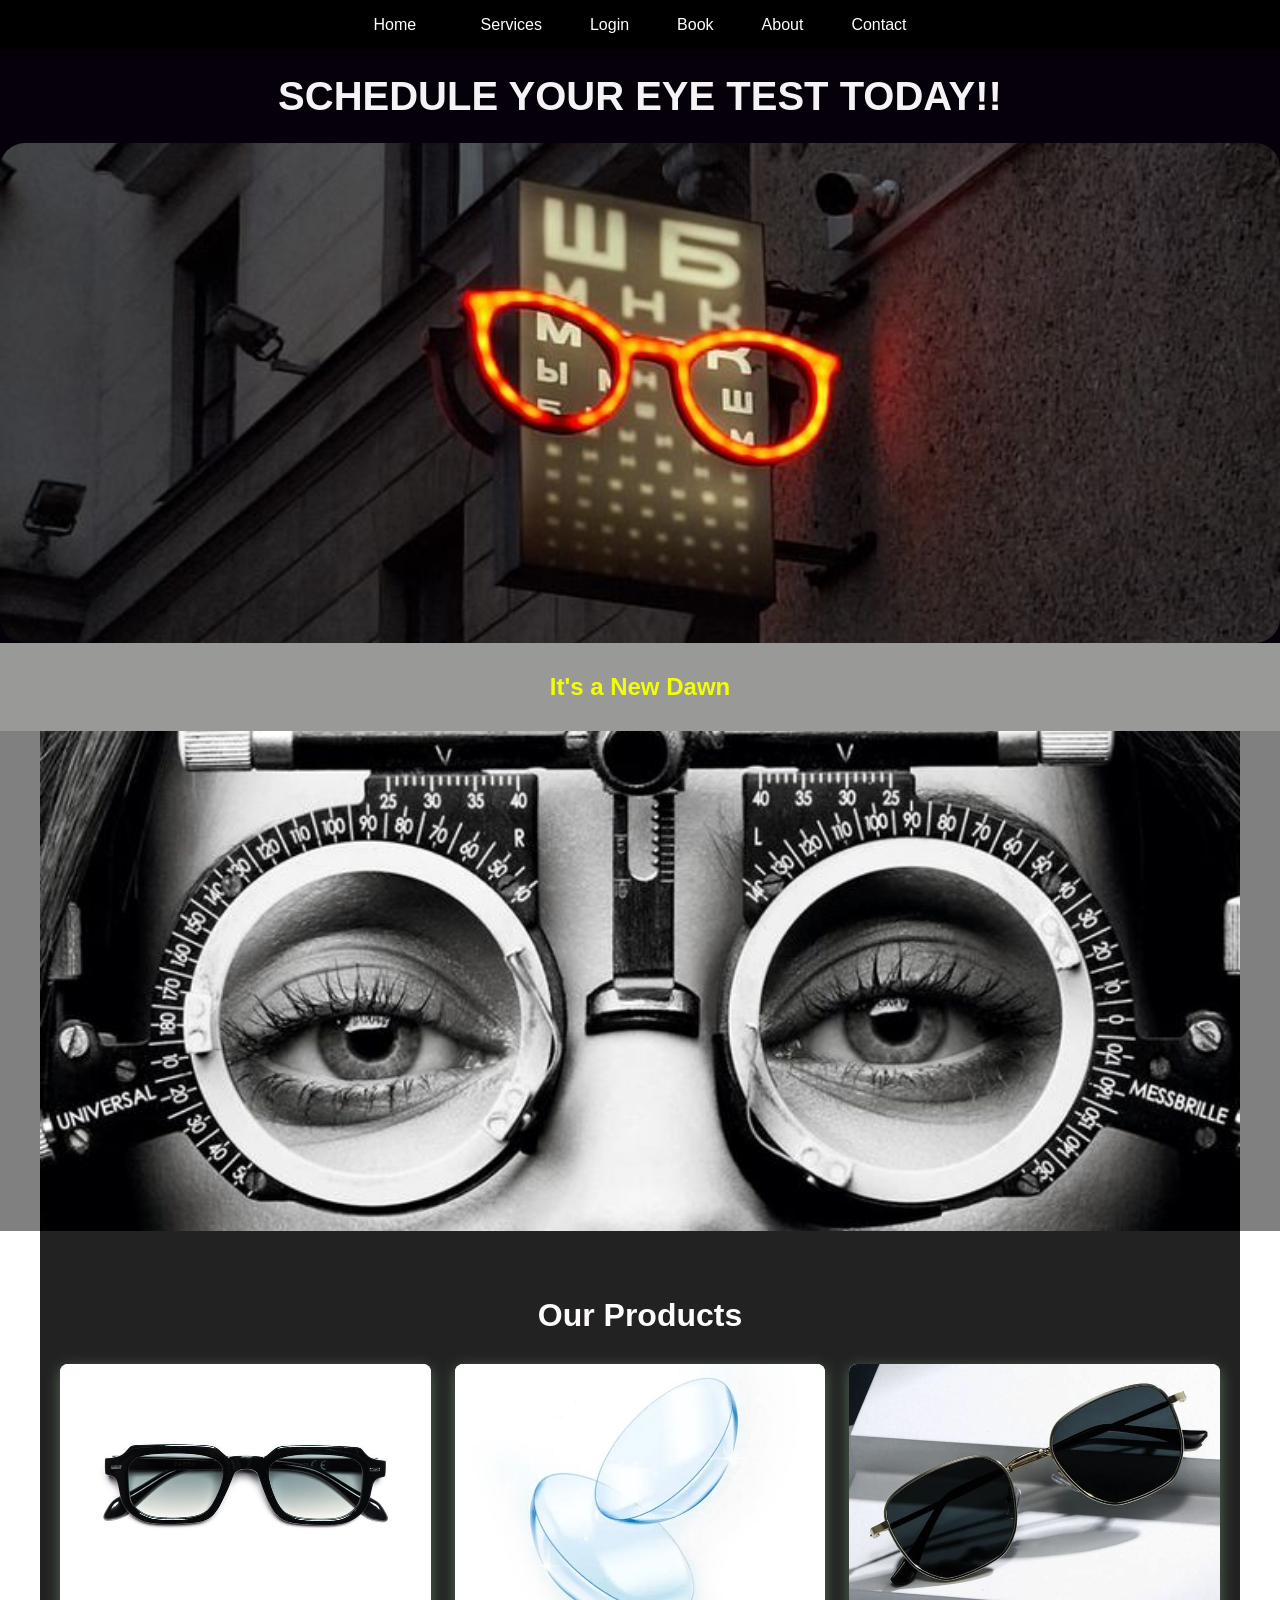
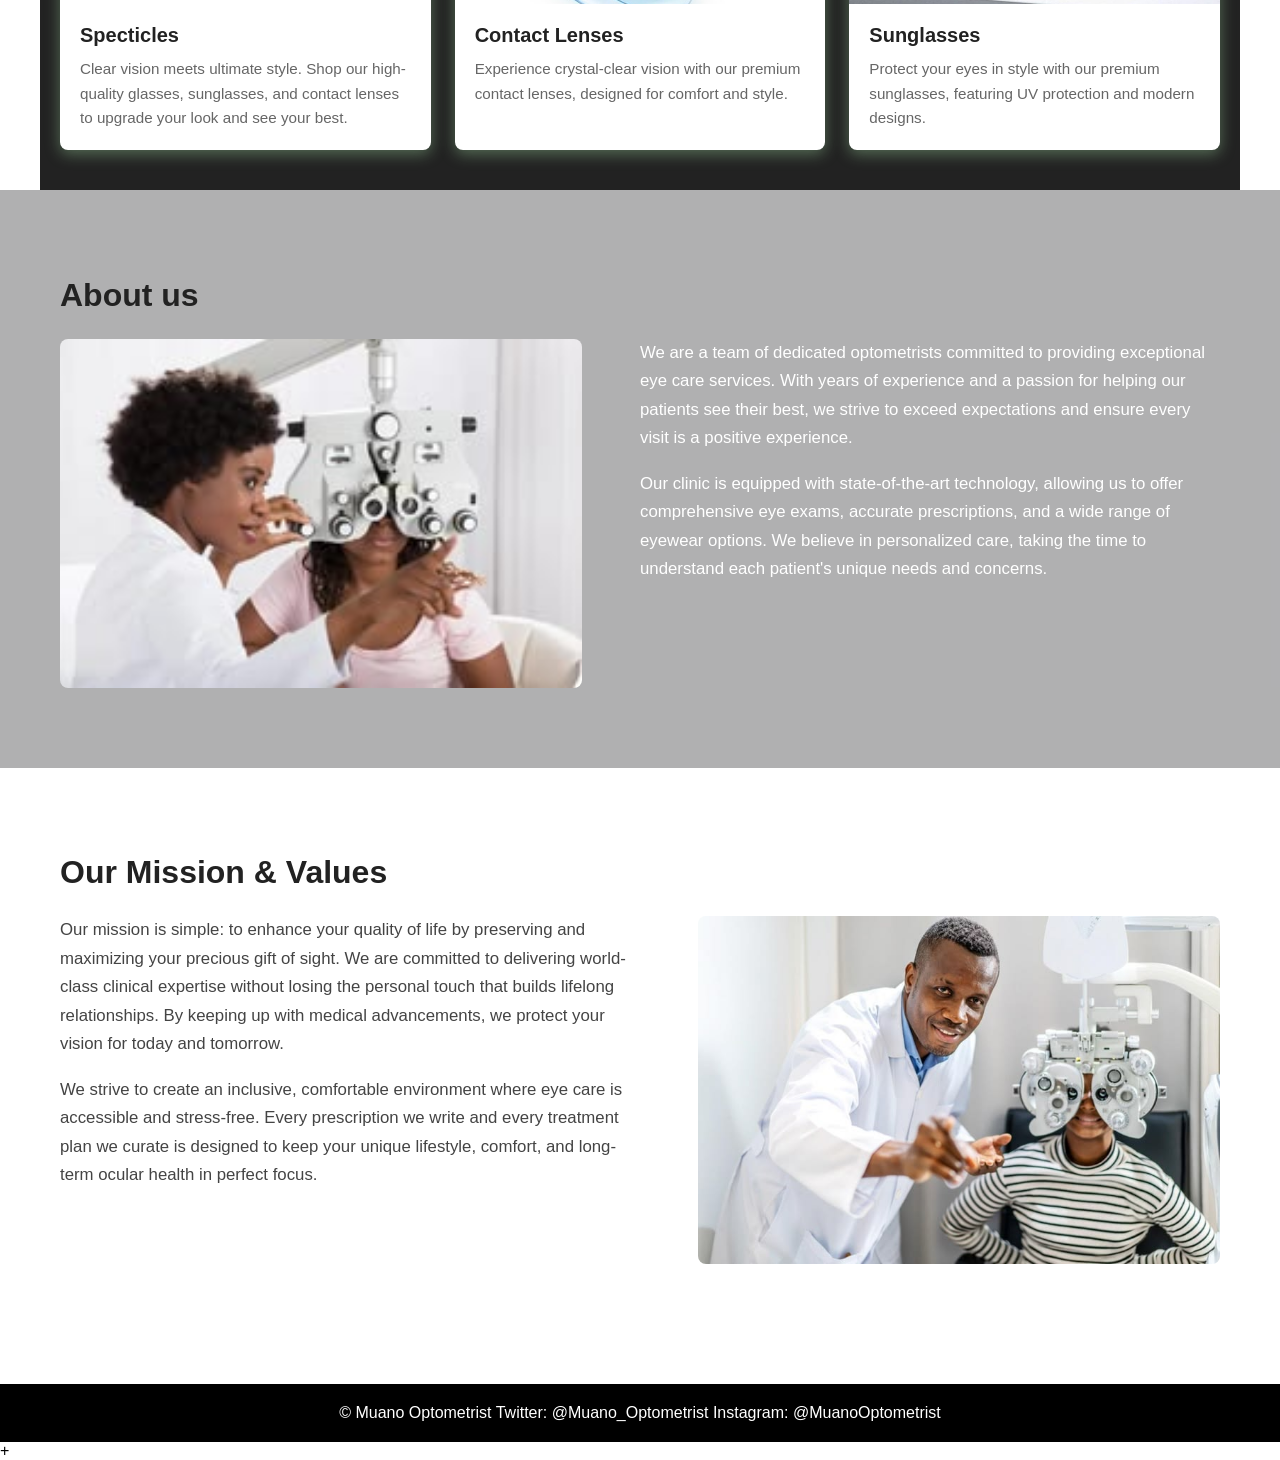
==== commit 81c5ce8b: "Update index.html" ====
--- a/index.html
+++ b/index.html
@@ -21,7 +21,7 @@
             </button>
             <ul id="primary-menu">
                 <li><a href="index.html">Home</a></li>
-                <li><a href="Services.html">Services</a></li>
+                li><a href="Services.html">Services</a></li>
                 <li><a href="login.html">Login</a></li>
                 <li><a href="booking.html">Book</a></li>
                 <li><a href="index.html#about-us">About</a></li>
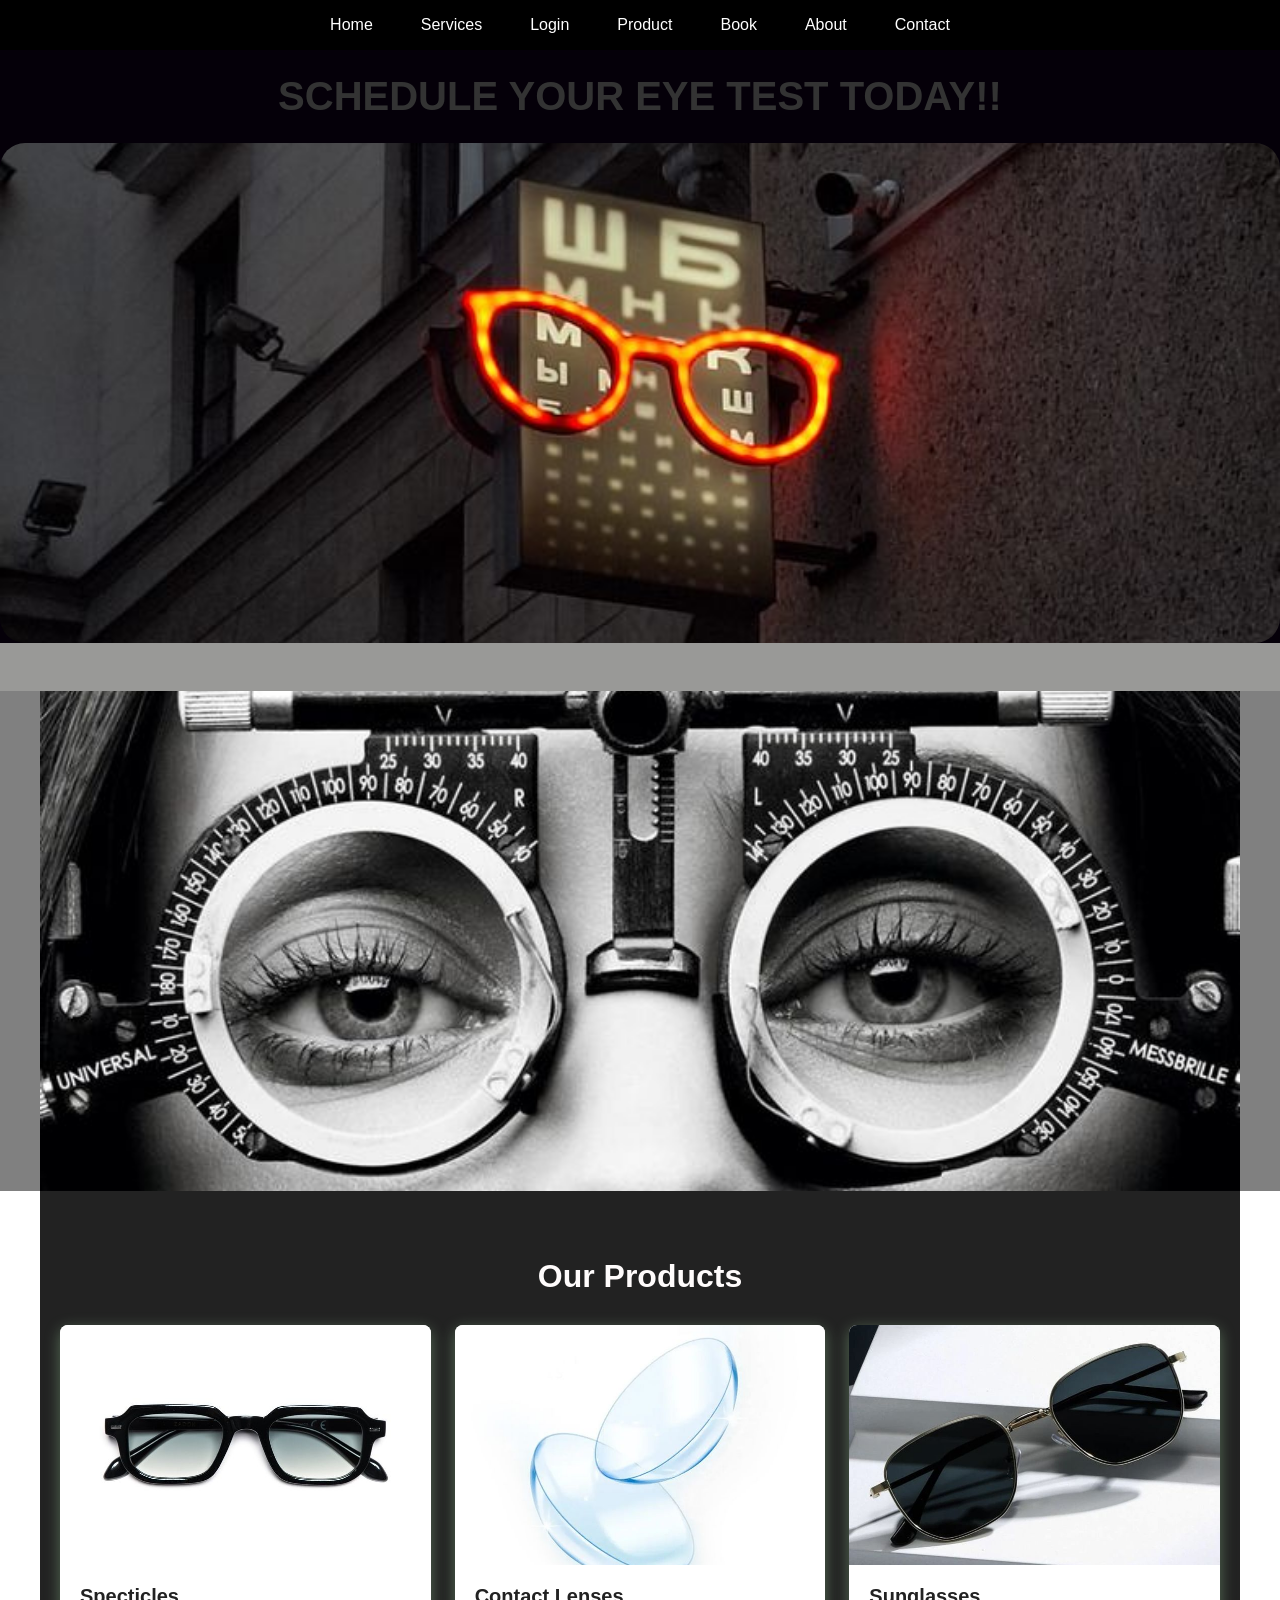
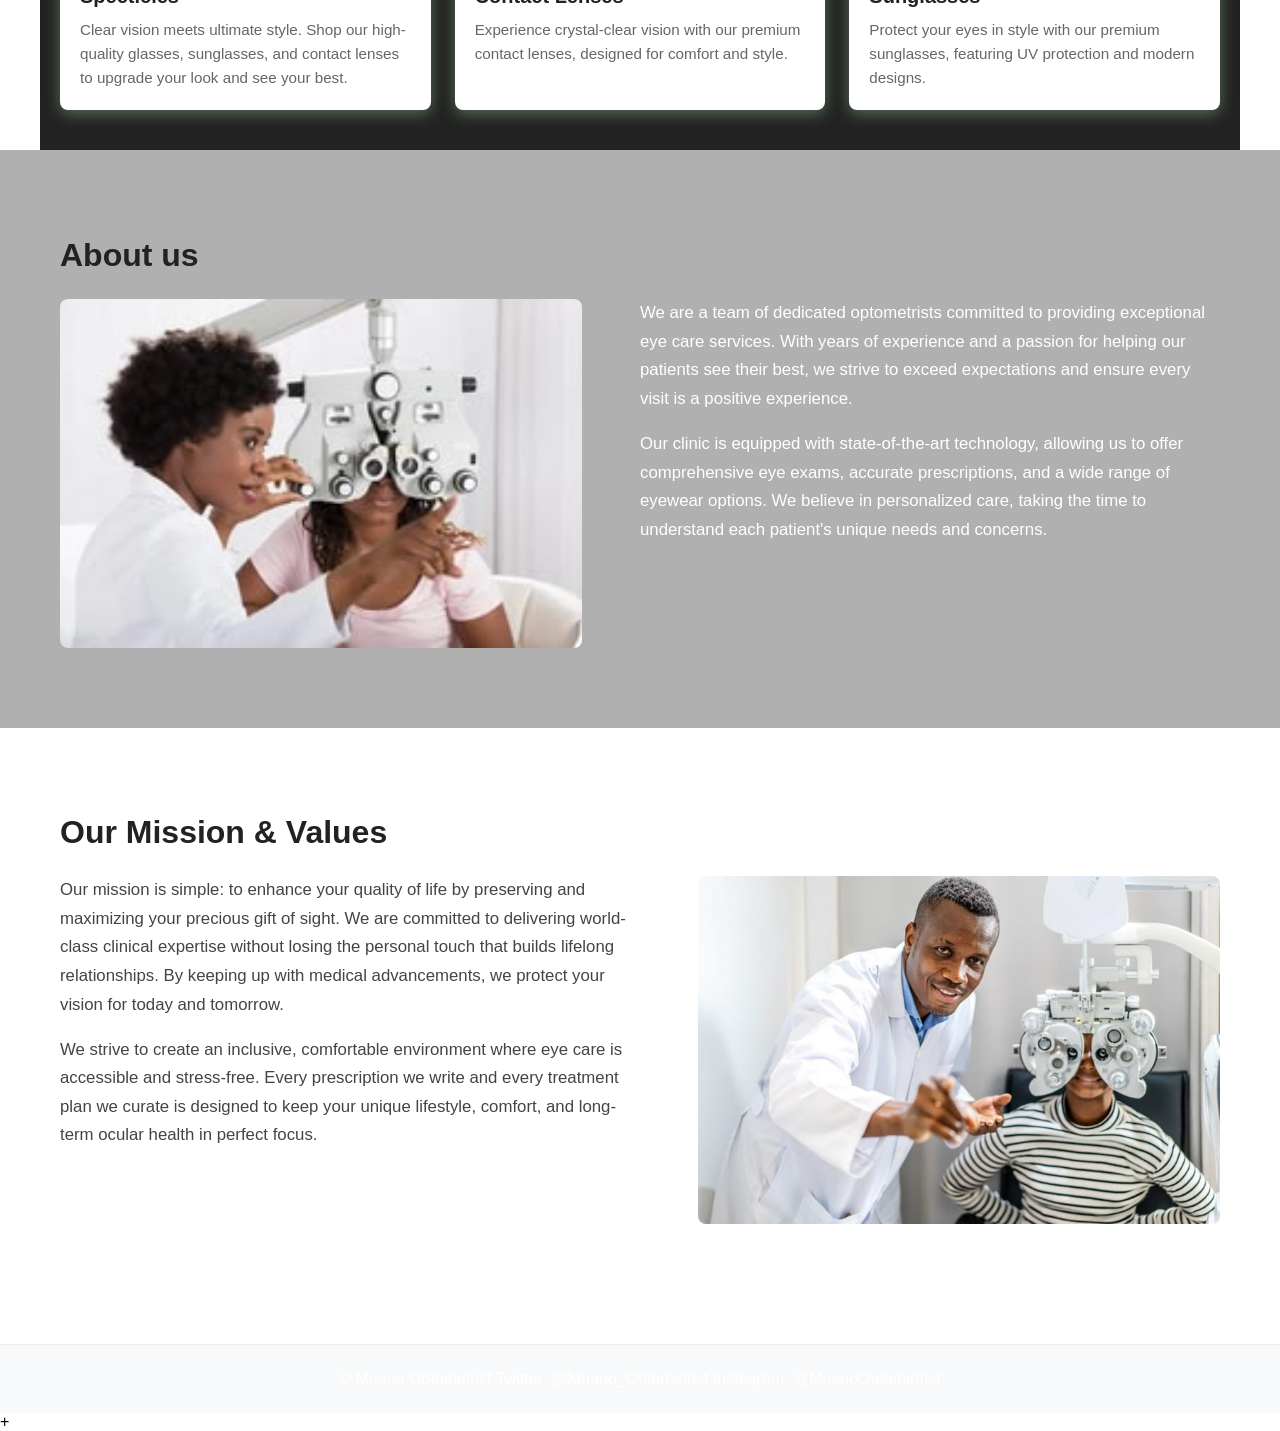
==== commit 8a7aef59: "Update index.html with script and fix tags Added a script tag for external JavaScript and corrected " ====
--- a/index.html
+++ b/index.html
@@ -5,6 +5,7 @@
     <meta name="viewport" content="width=device-width, initial-scale=1.0">
     <title>Home</title>
     <link rel="stylesheet" href="styles.css">
+      <script src="script.js" defer></script>
     <link rel="icon" href="research/Logo.png">
 
 
@@ -19,10 +20,12 @@
                 <span></span>
                 <span></span>
             </button>
+            
             <ul id="primary-menu">
                 <li><a href="index.html">Home</a></li>
-                li><a href="Services.html">Services</a></li>
+                <li><a href="services.html">Services</a></li>
                 <li><a href="login.html">Login</a></li>
+                <li><a href="Products.html">Product</a></li>
                 <li><a href="booking.html">Book</a></li>
                 <li><a href="index.html#about-us">About</a></li>
                 <li><a href="contact.html">Contact</a></li>
--- a/styles.css
+++ b/styles.css
@@ -7,11 +7,10 @@
     margin: 0;
     padding: 0;
     width: 100%;
-    overflow-x: hidden; /* stops the 100vw hero trick from causing a horizontal scrollbar/gap */
+    overflow-x: hidden; 
     font-family: 'Segoe UI', Tahoma, Geneva, Verdana, sans-serif;
 }
 
-/* ===== Navigation ===== */
 
 .navigation {
     background-color: #000000;
@@ -60,7 +59,7 @@
     color: #2e8b57;
 }
 
-/* Hamburger button - hidden on wide screens */
+
 .menu-toggle {
     display: none;
     flex-direction: column;
@@ -118,11 +117,30 @@
 }
 
 .welcome-message {
-    text-align: center;
-    padding: 10px 20px;
+    padding: 10px 0; 
     background-color: #8e8e8ce5;
-    color:#f2ff00;
+    color: #f2ff00;
     font-family: "Outline Ukhu 4", "Script Ukhu 5", Arial, sans-serif;
+    width: 100%;
+    overflow: hidden;
+    white-space: nowrap;
+    box-sizing: border-box;
+}
+
+.welcome-message h2 {
+    display: inline-block;
+    padding-left: 100%; 
+    margin: 0;
+    animation: marquee 12s linear infinite;
+}
+
+@keyframes marquee {
+    0% {
+        transform: translate3d(0, 0, 0);
+    }
+    100% {
+        transform: translate3d(-100%, 0, 0);
+    }
 }
 
 .new-arrivals,
@@ -334,7 +352,7 @@
   box-sizing: border-box;
 }
 
-/* serives secetion**************************************************************/
+yy
 .service { 
   padding-top: 50px; 
   padding-bottom: 50px; 
@@ -887,4 +905,112 @@
     text-align: center;
     padding: 20px;
     margin-top: 40px;
-}+}
+
+.map-container {
+  display: flex;
+  flex-direction: column;
+  align-items: center; 
+  justify-content: center; 
+  text-align: center; 
+  width: 100%;
+  max-width: 650px;
+  margin: 0 auto; 
+  padding: 20px;
+  box-sizing: border-box;
+}
+
+
+.map-container iframe {
+  max-width: 100%;
+}
+
+/* Container Layout */
+.content-container {
+    max-width: 1200px;
+    margin: 0 auto;
+    padding: 20px;
+}
+
+h1 {
+    text-align: center;
+    margin-bottom: 40px;
+    color: #333;
+}
+
+/* Category Sections */
+.product-section {
+    margin-bottom: 60px;
+}
+
+.product-section h2 {
+    color: #222;
+    border-bottom: 2px solid #eeeeeef2;
+    padding-bottom: 8px;
+    margin-bottom: 15px;
+}
+
+.product-section p {
+    color: #555;
+    font-size: 1rem;
+    line-height: 1.6;
+    margin-bottom: 15px;
+}
+
+/* Forces exactly 3 items in a single row on screens wider than mobile */
+.image-row {
+    display: grid;
+    grid-template-columns: repeat(3, 1fr);
+    gap: 20px;
+    margin-top: 25px;
+}
+
+/* Individual Image Card Placeholder */
+.image-card {
+    height: 250px;
+    background-color: #e0e0e0;
+    border-radius: 6px;
+    box-shadow: 0 2px 8px rgba(0, 0, 0, 0.08);
+    display: flex;
+    align-items: center;
+    justify-content: center;
+    position: relative;
+    overflow: hidden;
+    transition: transform 0.2s ease;
+}
+
+.image-card:hover {
+    transform: scale(1.02);
+}
+
+.image-card img {
+    width: 100%;
+    height: 100%;
+    object-fit: cover;
+    position: absolute;
+    top: 0;
+    left: 0;
+}
+
+.placeholder-text {
+    color: #666;
+    font-weight: 500;
+    font-family: sans-serif;
+    z-index: 1;
+}
+
+@media (max-width: 768px) {
+    .image-row {
+        grid-template-columns: 1fr;
+    }
+    .image-card {
+        height: 200px;
+    }
+}
+
+footer {
+    text-align: center;
+    padding: 25px;
+    background: #f8f9fa;
+    border-top: 1px solid #eee;
+}
